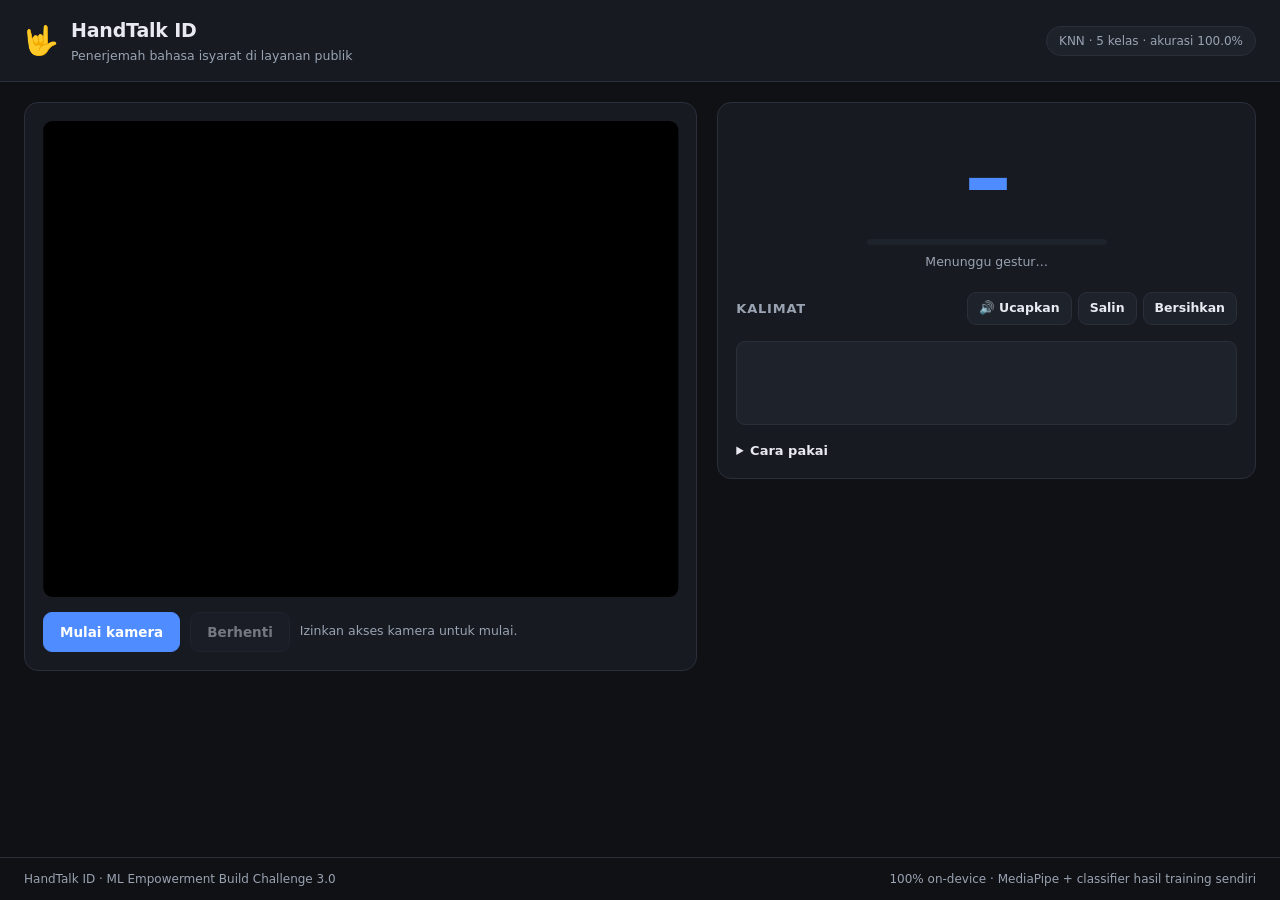
==== web/index.html @ 997c1fb0 "Scaffold HandTalk ID: penerjemah BISINDO on-device Pipeline lengkap untuk ML Empowerment Build Chall" ====
<!doctype html>
<html lang="id">
  <head>
    <meta charset="utf-8" />
    <meta name="viewport" content="width=device-width, initial-scale=1" />
    <title>HandTalk ID — Penerjemah Bahasa Isyarat</title>
    <meta
      name="description"
      content="Terjemahkan isyarat tangan BISINDO menjadi teks dan suara secara real-time, langsung di perangkat Anda."
    />
    <link rel="stylesheet" href="style.css" />
  </head>
  <body>
    <header class="topbar">
      <div class="brand">
        <span class="brand-mark" aria-hidden="true">🤟</span>
        <div>
          <h1>HandTalk ID</h1>
          <p class="brand-sub">Penerjemah bahasa isyarat di layanan publik</p>
        </div>
      </div>
      <div class="model-badge" id="modelBadge">Memuat model…</div>
    </header>

    <main class="layout">
      <!-- Kolom kiri: kamera -->
      <section class="card stage" aria-label="Pratinjau kamera">
        <div class="mirror" id="mirror">
          <video id="video" playsinline muted></video>
          <canvas id="overlay"></canvas>
        </div>

        <div class="stage-controls">
          <button id="startBtn" class="btn btn-primary">Mulai kamera</button>
          <button id="stopBtn" class="btn" disabled>Berhenti</button>
          <span class="hint" id="stageHint">Izinkan akses kamera untuk mulai.</span>
        </div>
      </section>

      <!-- Kolom kanan: hasil -->
      <section class="card result" aria-label="Hasil terjemahan">
        <div class="letter-box">
          <div class="letter" id="letter" aria-live="polite">–</div>
          <div class="meter">
            <div class="meter-fill" id="meterFill"></div>
          </div>
          <div class="letter-meta" id="letterMeta">Menunggu gestur…</div>
        </div>

        <div class="transcript-head">
          <h2>Kalimat</h2>
          <div class="transcript-actions">
            <button id="speakBtn" class="btn btn-small">🔊 Ucapkan</button>
            <button id="copyBtn" class="btn btn-small">Salin</button>
            <button id="clearBtn" class="btn btn-small">Bersihkan</button>
          </div>
        </div>
        <p class="transcript" id="transcript" aria-live="polite"></p>

        <details class="tips">
          <summary>Cara pakai</summary>
          <ul>
            <li>Posisikan tangan di tengah frame, jarak ± 40 cm dari kamera.</li>
            <li>Tahan setiap isyarat sekitar 1 detik sampai huruf muncul.</li>
            <li>Pencahayaan merata membantu akurasi.</li>
            <li>Semua proses berjalan di perangkat Anda — video tidak pernah dikirim ke server.</li>
          </ul>
        </details>
      </section>
    </main>

    <footer class="footer">
      <span>HandTalk ID · ML Empowerment Build Challenge 3.0</span>
      <span>100% on-device · MediaPipe + classifier hasil training sendiri</span>
    </footer>

    <script type="module" src="app.js"></script>
  </body>
</html>
---- web/style.css ----
:root {
  --bg: #0f1115;
  --surface: #171a21;
  --surface-2: #1e222b;
  --border: #2a2f3a;
  --text: #e8eaf0;
  --text-dim: #9aa3b2;
  --accent: #4f8cff;
  --accent-soft: rgba(79, 140, 255, 0.15);
  --danger: #ff6b6b;
  --success: #3ddc97;
  --radius: 14px;
  --radius-sm: 9px;
  --font: ui-sans-serif, system-ui, -apple-system, "Segoe UI", Roboto, "Helvetica Neue", Arial,
    "Noto Sans", sans-serif;
}

* {
  box-sizing: border-box;
}

body {
  margin: 0;
  min-height: 100vh;
  background: var(--bg);
  color: var(--text);
  font-family: var(--font);
  font-size: 15px;
  line-height: 1.5;
  display: flex;
  flex-direction: column;
}

/* ------------------------------- topbar -------------------------------- */

.topbar {
  display: flex;
  align-items: center;
  justify-content: space-between;
  gap: 16px;
  padding: 16px 24px;
  border-bottom: 1px solid var(--border);
  background: var(--surface);
}

.brand {
  display: flex;
  align-items: center;
  gap: 12px;
}

.brand-mark {
  font-size: 28px;
  line-height: 1;
}

.brand h1 {
  margin: 0;
  font-size: 19px;
  font-weight: 650;
  letter-spacing: -0.01em;
}

.brand-sub {
  margin: 2px 0 0;
  font-size: 12.5px;
  color: var(--text-dim);
}

.model-badge {
  font-size: 12px;
  color: var(--text-dim);
  background: var(--surface-2);
  border: 1px solid var(--border);
  border-radius: 999px;
  padding: 5px 12px;
  white-space: nowrap;
}

.model-badge.badge-error {
  color: var(--danger);
  border-color: rgba(255, 107, 107, 0.4);
  background: rgba(255, 107, 107, 0.08);
}

/* ------------------------------- layout -------------------------------- */

.layout {
  flex: 1;
  display: grid;
  grid-template-columns: minmax(0, 1.25fr) minmax(0, 1fr);
  gap: 20px;
  padding: 20px 24px;
  align-items: start;
}

@media (max-width: 900px) {
  .layout {
    grid-template-columns: 1fr;
  }
}

.card {
  background: var(--surface);
  border: 1px solid var(--border);
  border-radius: var(--radius);
  padding: 18px;
}

/* -------------------------------- stage -------------------------------- */

.mirror {
  position: relative;
  border-radius: var(--radius-sm);
  overflow: hidden;
  background: #000;
  aspect-ratio: 4 / 3;
  transform: scaleX(-1); /* tampilan selfie yang natural */
}

.mirror video,
.mirror canvas {
  position: absolute;
  inset: 0;
  width: 100%;
  height: 100%;
  object-fit: cover;
}

.stage-controls {
  display: flex;
  align-items: center;
  gap: 10px;
  margin-top: 14px;
  flex-wrap: wrap;
}

.hint {
  font-size: 12.5px;
  color: var(--text-dim);
}

/* ------------------------------- tombol -------------------------------- */

.btn {
  font: inherit;
  font-size: 13.5px;
  font-weight: 550;
  color: var(--text);
  background: var(--surface-2);
  border: 1px solid var(--border);
  border-radius: var(--radius-sm);
  padding: 9px 16px;
  cursor: pointer;
  transition: background 0.15s ease, border-color 0.15s ease, opacity 0.15s ease;
}

.btn:hover:not(:disabled) {
  border-color: var(--accent);
}

.btn:disabled {
  opacity: 0.45;
  cursor: not-allowed;
}

.btn-primary {
  background: var(--accent);
  border-color: var(--accent);
  color: #fff;
}

.btn-primary:hover:not(:disabled) {
  background: #3d7bf0;
}

.btn-small {
  padding: 6px 11px;
  font-size: 12.5px;
}

.btn-danger {
  color: var(--danger);
  border-color: rgba(255, 107, 107, 0.35);
}

/* ------------------------------- hasil --------------------------------- */

.result {
  display: flex;
  flex-direction: column;
  gap: 16px;
}

.letter-box {
  text-align: center;
  padding: 8px 0 4px;
}

.letter {
  font-size: 96px;
  font-weight: 700;
  line-height: 1;
  letter-spacing: -0.03em;
  color: var(--accent);
  font-variant-numeric: tabular-nums;
}

.meter {
  height: 6px;
  background: var(--surface-2);
  border-radius: 999px;
  overflow: hidden;
  margin: 14px auto 8px;
  max-width: 240px;
}

.meter-fill {
  height: 100%;
  width: 0%;
  background: var(--accent);
  border-radius: 999px;
  transition: width 0.12s linear;
}

.letter-meta {
  font-size: 12.5px;
  color: var(--text-dim);
}

.transcript-head {
  display: flex;
  align-items: center;
  justify-content: space-between;
  gap: 10px;
}

.transcript-head h2 {
  margin: 0;
  font-size: 13px;
  font-weight: 600;
  text-transform: uppercase;
  letter-spacing: 0.06em;
  color: var(--text-dim);
}

.transcript-actions {
  display: flex;
  gap: 6px;
}

.transcript {
  min-height: 84px;
  margin: 0;
  padding: 14px;
  background: var(--surface-2);
  border: 1px solid var(--border);
  border-radius: var(--radius-sm);
  font-size: 20px;
  line-height: 1.6;
  letter-spacing: 0.04em;
  overflow-y: auto;
  max-height: 180px;
}

.tips {
  font-size: 13px;
  color: var(--text-dim);
}

.tips summary {
  cursor: pointer;
  color: var(--text);
  font-weight: 550;
}

.tips ul {
  margin: 10px 0 0;
  padding-left: 18px;
}

/* ------------------------------ capture -------------------------------- */

.capture-grid {
  display: grid;
  grid-template-columns: minmax(0, 1fr) minmax(0, 1fr);
  gap: 20px;
}

@media (max-width: 900px) {
  .capture-grid {
    grid-template-columns: 1fr;
  }
}

.field {
  display: flex;
  flex-direction: column;
  gap: 6px;
}

.field label {
  font-size: 12px;
  font-weight: 600;
  text-transform: uppercase;
  letter-spacing: 0.05em;
  color: var(--text-dim);
}

input[type="text"],
input[type="number"],
select {
  font: inherit;
  font-size: 14px;
  color: var(--text);
  background: var(--surface-2);
  border: 1px solid var(--border);
  border-radius: var(--radius-sm);
  padding: 9px 12px;
}

input:focus,
select:focus,
button:focus-visible {
  outline: 2px solid var(--accent);
  outline-offset: 1px;
}

.row {
  display: flex;
  gap: 10px;
  align-items: flex-end;
  flex-wrap: wrap;
}

table.classes {
  width: 100%;
  border-collapse: collapse;
  font-size: 13.5px;
}

table.classes th,
table.classes td {
  text-align: left;
  padding: 8px 10px;
  border-bottom: 1px solid var(--border);
}

table.classes th {
  font-size: 11.5px;
  text-transform: uppercase;
  letter-spacing: 0.05em;
  color: var(--text-dim);
}

table.classes td.num {
  font-variant-numeric: tabular-nums;
  text-align: right;
}

.pill {
  display: inline-block;
  padding: 2px 9px;
  border-radius: 999px;
  font-size: 12px;
  background: var(--accent-soft);
  color: var(--accent);
}

.pill-warn {
  background: rgba(255, 193, 7, 0.14);
  color: #ffc107;
}

.progress {
  height: 8px;
  background: var(--surface-2);
  border-radius: 999px;
  overflow: hidden;
  margin-top: 12px;
}

.progress-fill {
  height: 100%;
  width: 0%;
  background: var(--success);
  transition: width 0.1s linear;
}

.status {
  font-size: 13px;
  color: var(--text-dim);
  min-height: 20px;
}

.status.ok {
  color: var(--success);
}

.status.err {
  color: var(--danger);
}

.notice {
  background: var(--surface-2);
  border: 1px solid var(--border);
  border-left: 3px solid var(--accent);
  border-radius: var(--radius-sm);
  padding: 12px 14px;
  font-size: 13px;
  color: var(--text-dim);
}

.notice code {
  color: var(--text);
  background: rgba(255, 255, 255, 0.06);
  padding: 1px 5px;
  border-radius: 4px;
  font-size: 12.5px;
}

/* ------------------------------- footer -------------------------------- */

.footer {
  display: flex;
  justify-content: space-between;
  gap: 12px;
  padding: 12px 24px;
  border-top: 1px solid var(--border);
  font-size: 12px;
  color: var(--text-dim);
  flex-wrap: wrap;
}
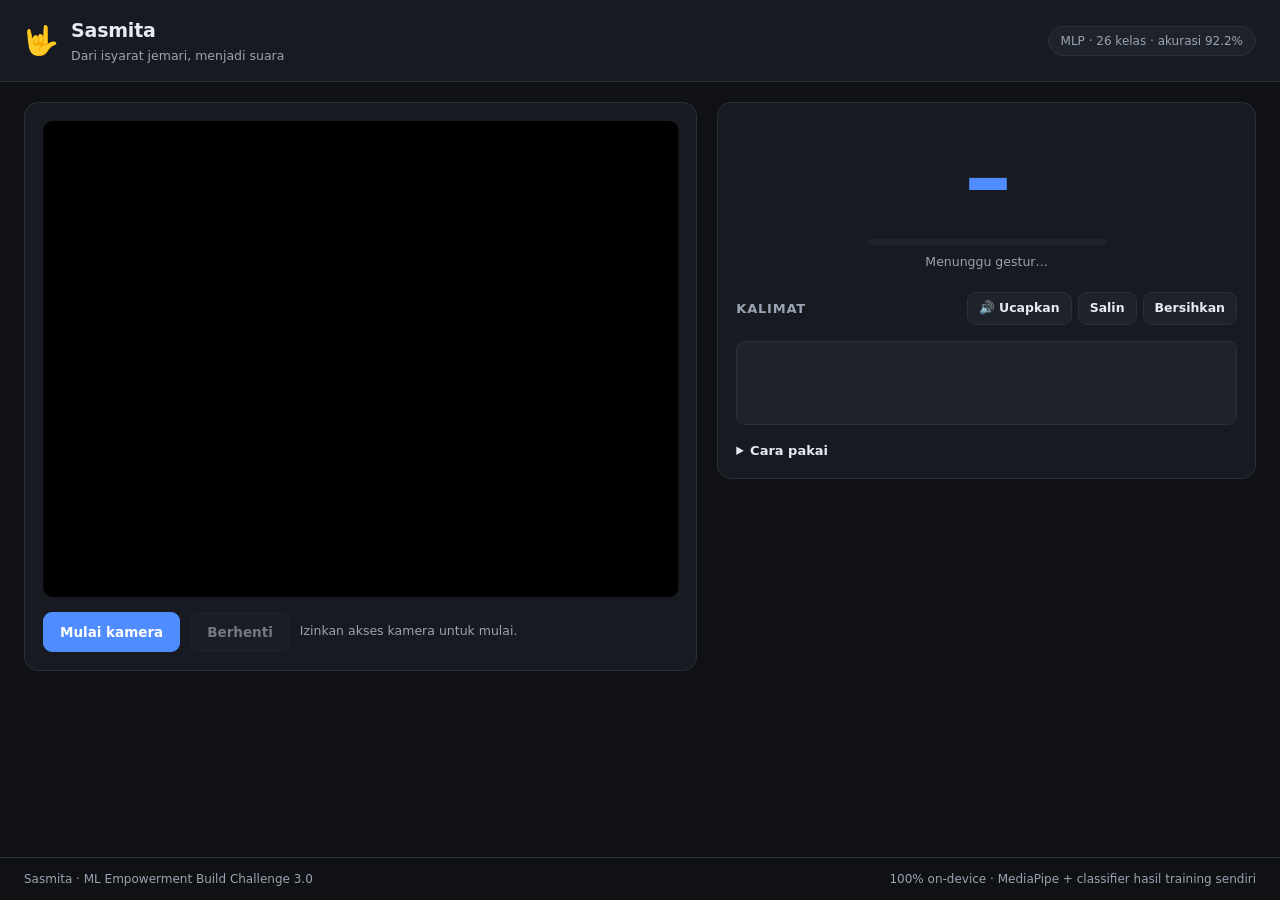
==== commit 2a9aeea3: "Ganti nama aplikasi: HandTalk ID → Sasmita (KBBI: isyarat tubuh) - Isyara sudah dipakai proyek lain " ====
--- a/web/index.html
+++ b/web/index.html
@@ -3,7 +3,7 @@
   <head>
     <meta charset="utf-8" />
     <meta name="viewport" content="width=device-width, initial-scale=1" />
-    <title>HandTalk ID — Penerjemah Bahasa Isyarat</title>
+    <title>Sasmita — Penerjemah Bahasa Isyarat</title>
     <meta
       name="description"
       content="Terjemahkan isyarat tangan BISINDO menjadi teks dan suara secara real-time, langsung di perangkat Anda."
@@ -15,8 +15,8 @@
       <div class="brand">
         <span class="brand-mark" aria-hidden="true">🤟</span>
         <div>
-          <h1>HandTalk ID</h1>
-          <p class="brand-sub">Penerjemah bahasa isyarat di layanan publik</p>
+          <h1>Sasmita</h1>
+          <p class="brand-sub">Dari isyarat jemari, menjadi suara</p>
         </div>
       </div>
       <div class="model-badge" id="modelBadge">Memuat model…</div>
@@ -70,7 +70,7 @@
     </main>
 
     <footer class="footer">
-      <span>HandTalk ID · ML Empowerment Build Challenge 3.0</span>
+      <span>Sasmita · ML Empowerment Build Challenge 3.0</span>
       <span>100% on-device · MediaPipe + classifier hasil training sendiri</span>
     </footer>
 
--- a/web/style.css
+++ b/web/style.css
@@ -372,6 +372,64 @@
   color: #ffc107;
 }
 
+.ref-pred-row {
+  display: flex;
+  gap: 16px;
+  margin-top: 14px;
+  align-items: stretch;
+  flex-wrap: wrap;
+}
+
+.ref-box {
+  flex: 1 1 240px;
+  min-width: 0;
+}
+
+.pred-box {
+  flex: 0 0 170px;
+  text-align: center;
+  background: var(--surface-2);
+  border: 1px solid var(--border);
+  border-radius: var(--radius-sm);
+  padding: 10px;
+}
+
+.ref-label {
+  font-size: 12px;
+  font-weight: 600;
+  text-transform: uppercase;
+  letter-spacing: 0.05em;
+  color: var(--text-dim);
+  margin-bottom: 8px;
+}
+
+.ref-images {
+  display: flex;
+  gap: 8px;
+  flex-wrap: wrap;
+}
+
+.ref-images img {
+  width: 74px;
+  height: 56px;
+  object-fit: cover;
+  border-radius: 6px;
+  border: 1px solid var(--border);
+  background: #000;
+}
+
+.ref-empty {
+  font-size: 12.5px;
+  color: var(--text-dim);
+}
+
+.pred-letter {
+  font-size: 44px;
+  font-weight: 700;
+  line-height: 1.1;
+  color: var(--accent);
+}
+
 .progress {
   height: 8px;
   background: var(--surface-2);
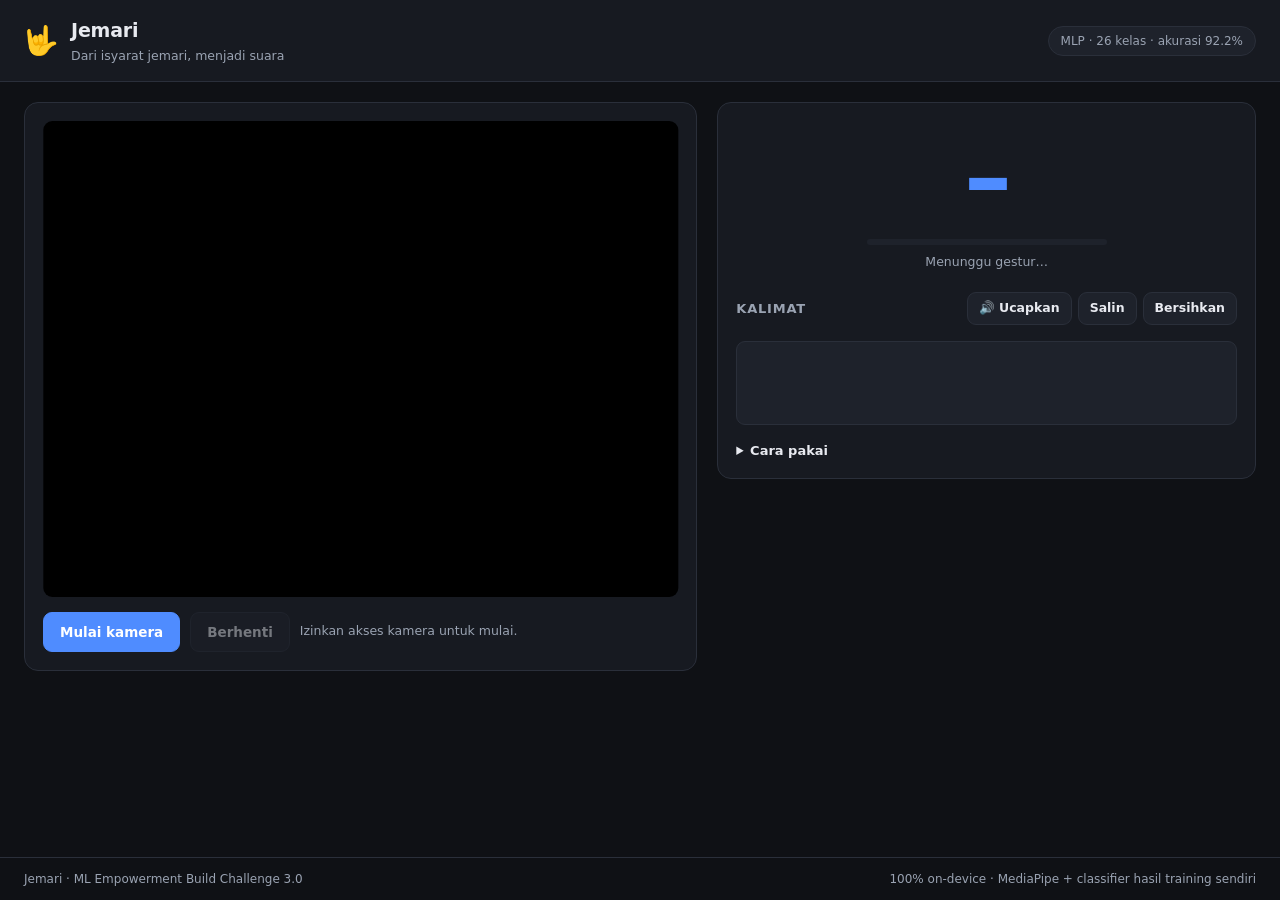
==== commit ee4b56f6: "Ganti nama aplikasi: Sasmita → Jemari - Alasan pemilihan: komunikasi bahasa isyarat hidup di jemari;" ====
--- a/web/index.html
+++ b/web/index.html
@@ -3,7 +3,7 @@
   <head>
     <meta charset="utf-8" />
     <meta name="viewport" content="width=device-width, initial-scale=1" />
-    <title>Sasmita — Penerjemah Bahasa Isyarat</title>
+    <title>Jemari — Penerjemah Bahasa Isyarat</title>
     <meta
       name="description"
       content="Terjemahkan isyarat tangan BISINDO menjadi teks dan suara secara real-time, langsung di perangkat Anda."
@@ -15,7 +15,7 @@
       <div class="brand">
         <span class="brand-mark" aria-hidden="true">🤟</span>
         <div>
-          <h1>Sasmita</h1>
+          <h1>Jemari</h1>
           <p class="brand-sub">Dari isyarat jemari, menjadi suara</p>
         </div>
       </div>
@@ -70,7 +70,7 @@
     </main>
 
     <footer class="footer">
-      <span>Sasmita · ML Empowerment Build Challenge 3.0</span>
+      <span>Jemari · ML Empowerment Build Challenge 3.0</span>
       <span>100% on-device · MediaPipe + classifier hasil training sendiri</span>
     </footer>
 
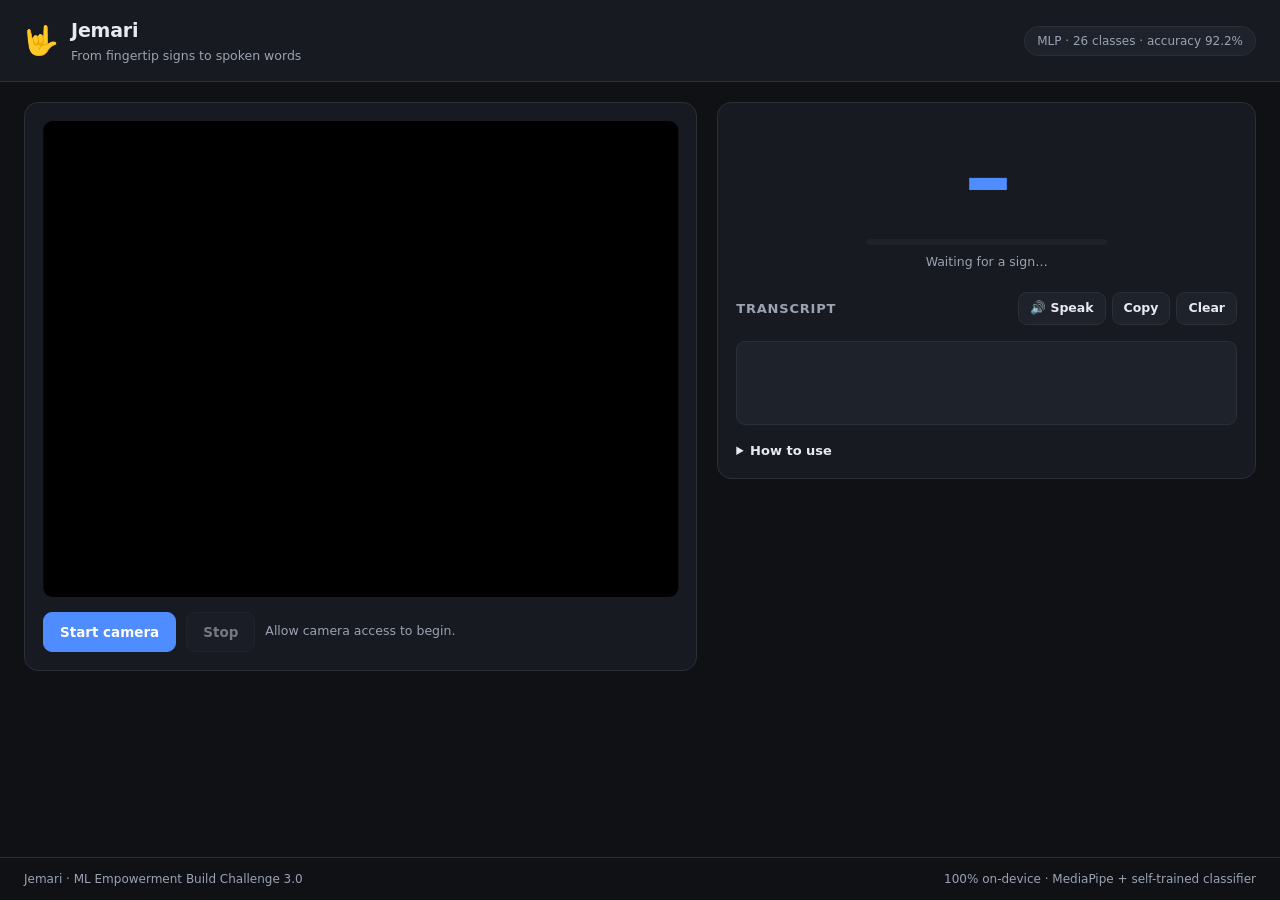
==== commit 251751e9: "Internationalize: English for all judge-facing surfaces - docs/devpost-submission.md: full English r" ====
--- a/web/index.html
+++ b/web/index.html
@@ -1,12 +1,12 @@
 <!doctype html>
-<html lang="id">
+<html lang="en">
   <head>
     <meta charset="utf-8" />
     <meta name="viewport" content="width=device-width, initial-scale=1" />
-    <title>Jemari — Penerjemah Bahasa Isyarat</title>
+    <title>Jemari — Sign Language Translator</title>
     <meta
       name="description"
-      content="Terjemahkan isyarat tangan BISINDO menjadi teks dan suara secara real-time, langsung di perangkat Anda."
+      content="Translate BISINDO (Indonesian Sign Language) hand signs into text and speech in real time, entirely on your device."
     />
     <link rel="stylesheet" href="style.css" />
   </head>
@@ -16,54 +16,55 @@
         <span class="brand-mark" aria-hidden="true">🤟</span>
         <div>
           <h1>Jemari</h1>
-          <p class="brand-sub">Dari isyarat jemari, menjadi suara</p>
+          <p class="brand-sub">From fingertip signs to spoken words</p>
         </div>
       </div>
-      <div class="model-badge" id="modelBadge">Memuat model…</div>
+      <div class="model-badge" id="modelBadge">Loading model…</div>
     </header>
 
     <main class="layout">
-      <!-- Kolom kiri: kamera -->
-      <section class="card stage" aria-label="Pratinjau kamera">
+      <!-- Left column: camera -->
+      <section class="card stage" aria-label="Camera preview">
         <div class="mirror" id="mirror">
           <video id="video" playsinline muted></video>
           <canvas id="overlay"></canvas>
         </div>
 
         <div class="stage-controls">
-          <button id="startBtn" class="btn btn-primary">Mulai kamera</button>
-          <button id="stopBtn" class="btn" disabled>Berhenti</button>
-          <span class="hint" id="stageHint">Izinkan akses kamera untuk mulai.</span>
+          <button id="startBtn" class="btn btn-primary">Start camera</button>
+          <button id="stopBtn" class="btn" disabled>Stop</button>
+          <span class="hint" id="stageHint">Allow camera access to begin.</span>
         </div>
       </section>
 
-      <!-- Kolom kanan: hasil -->
-      <section class="card result" aria-label="Hasil terjemahan">
+      <!-- Right column: results -->
+      <section class="card result" aria-label="Translation results">
         <div class="letter-box">
           <div class="letter" id="letter" aria-live="polite">–</div>
           <div class="meter">
             <div class="meter-fill" id="meterFill"></div>
           </div>
-          <div class="letter-meta" id="letterMeta">Menunggu gestur…</div>
+          <div class="letter-meta" id="letterMeta">Waiting for a sign…</div>
         </div>
 
         <div class="transcript-head">
-          <h2>Kalimat</h2>
+          <h2>Transcript</h2>
           <div class="transcript-actions">
-            <button id="speakBtn" class="btn btn-small">🔊 Ucapkan</button>
-            <button id="copyBtn" class="btn btn-small">Salin</button>
-            <button id="clearBtn" class="btn btn-small">Bersihkan</button>
+            <button id="speakBtn" class="btn btn-small">🔊 Speak</button>
+            <button id="copyBtn" class="btn btn-small">Copy</button>
+            <button id="clearBtn" class="btn btn-small">Clear</button>
           </div>
         </div>
         <p class="transcript" id="transcript" aria-live="polite"></p>
 
         <details class="tips">
-          <summary>Cara pakai</summary>
+          <summary>How to use</summary>
           <ul>
-            <li>Posisikan tangan di tengah frame, jarak ± 40 cm dari kamera.</li>
-            <li>Tahan setiap isyarat sekitar 1 detik sampai huruf muncul.</li>
-            <li>Pencahayaan merata membantu akurasi.</li>
-            <li>Semua proses berjalan di perangkat Anda — video tidak pernah dikirim ke server.</li>
+            <li>Center your hand in the frame, about 40 cm from the camera.</li>
+            <li>Hold each sign for about a second until the letter appears.</li>
+            <li>Even lighting helps recognition.</li>
+            <li>Everything runs on your device — video is never sent to a server.</li>
+            <li>Speech output is Bahasa Indonesia, matching the counter staff who listen.</li>
           </ul>
         </details>
       </section>
@@ -71,7 +72,7 @@
 
     <footer class="footer">
       <span>Jemari · ML Empowerment Build Challenge 3.0</span>
-      <span>100% on-device · MediaPipe + classifier hasil training sendiri</span>
+      <span>100% on-device · MediaPipe + self-trained classifier</span>
     </footer>
 
     <script type="module" src="app.js"></script>
